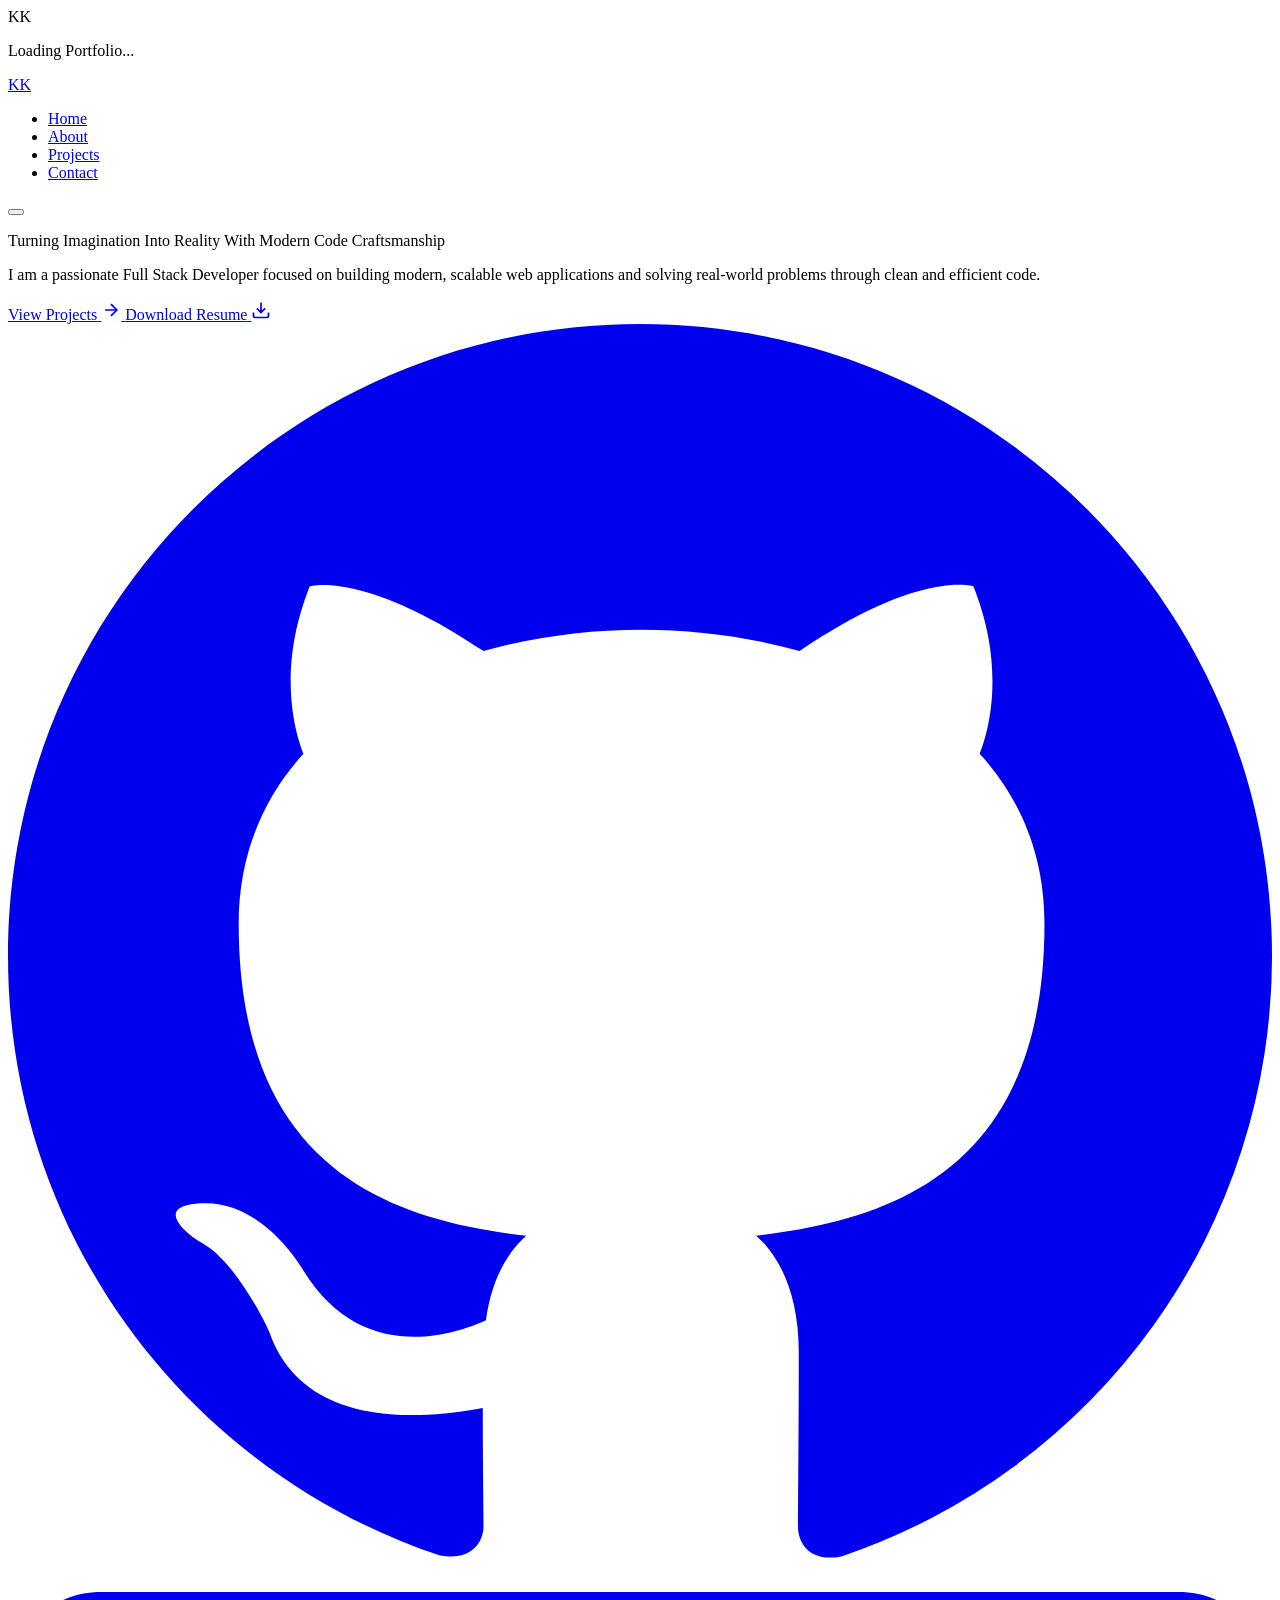
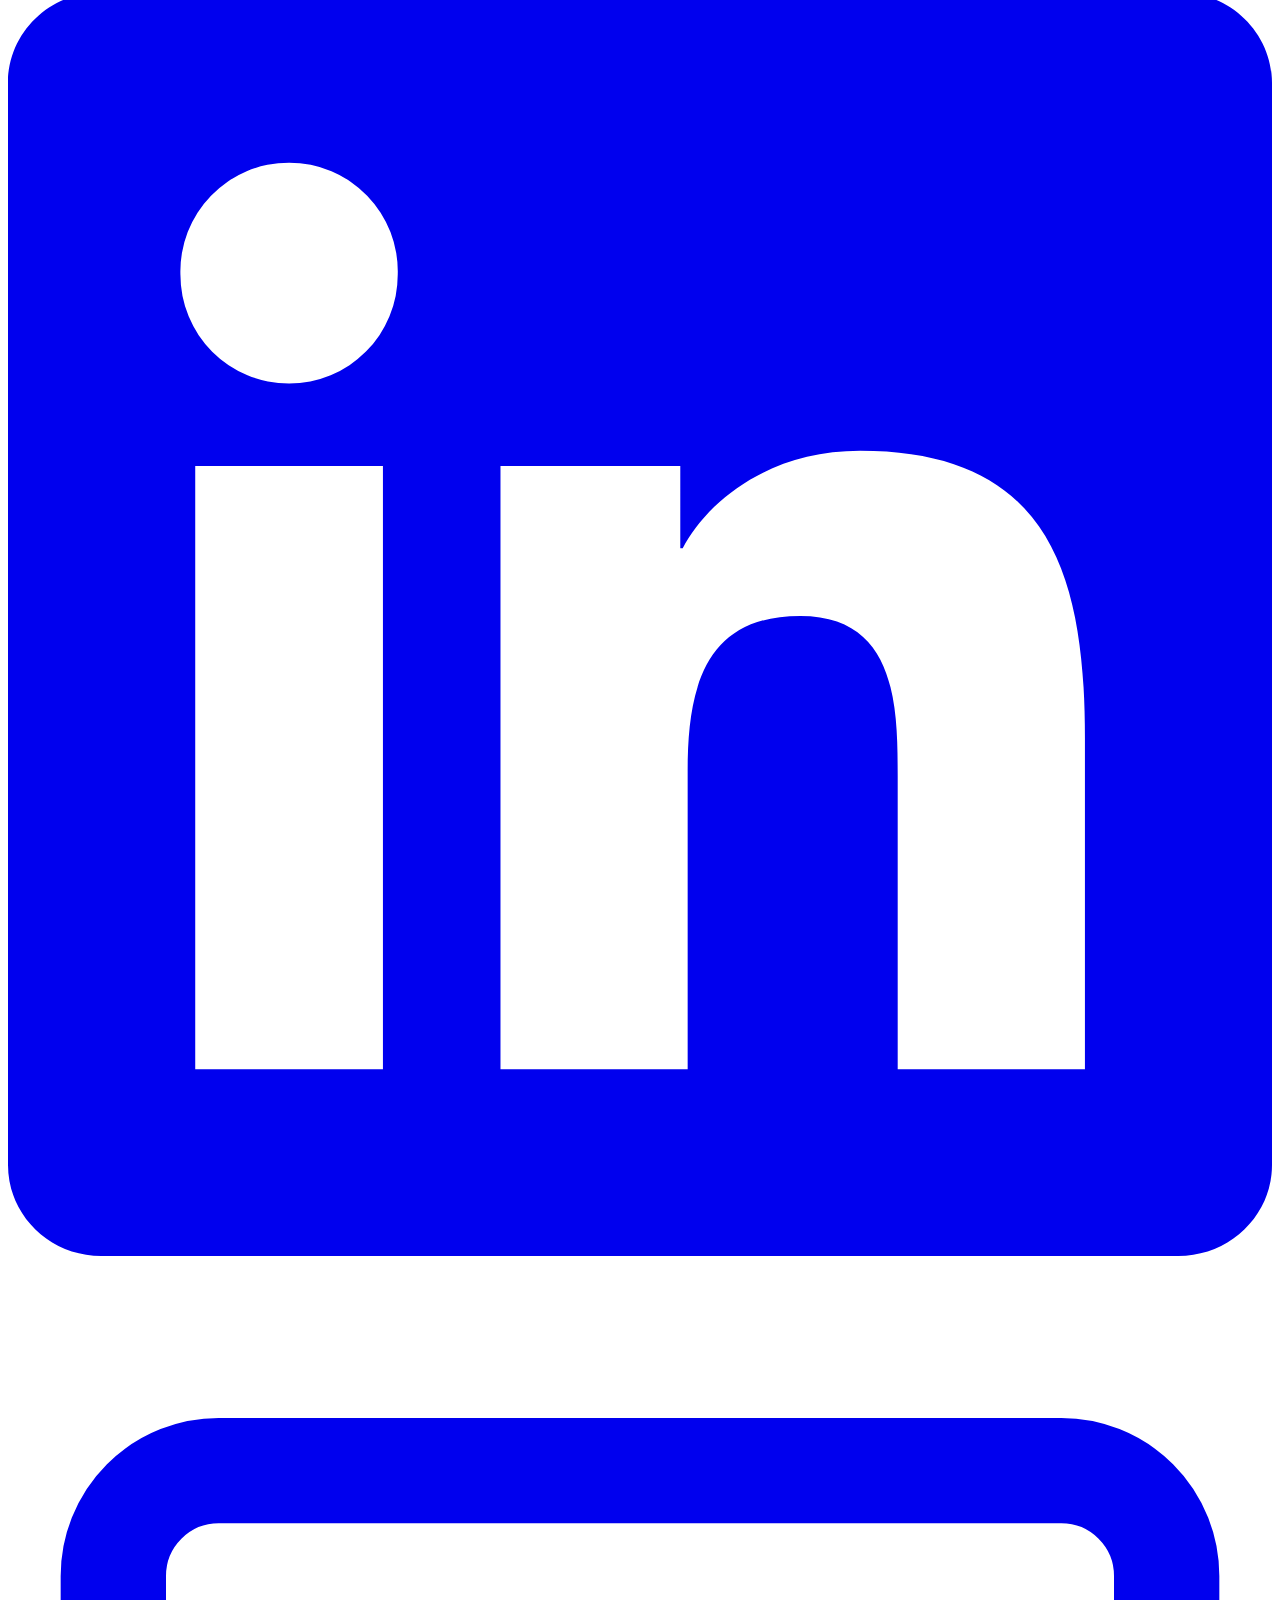
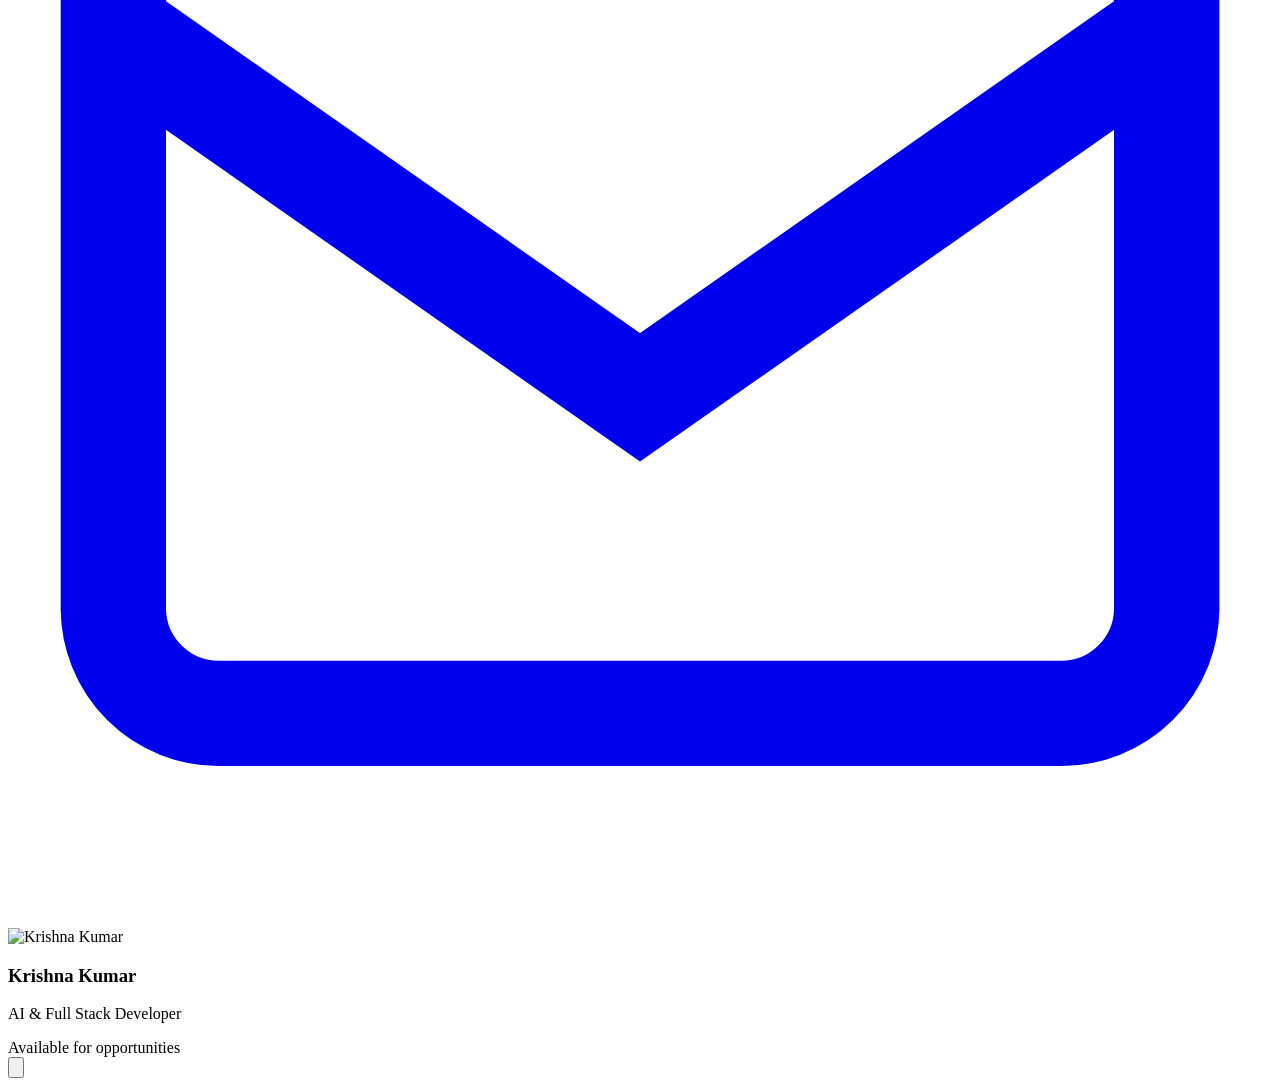
==== index.html @ 3db6a45a "Add files via upload changes" ====
<!DOCTYPE html>
<html lang="en">
<head>
  <meta charset="UTF-8">
  <meta name="viewport" content="width=device-width, initial-scale=1.0">
  <meta name="description" content="Krishna Kumar - AI & Full Stack Developer Portfolio">
  <title>Krishna Kumar | AI & Full Stack Developer</title>
  <link rel="stylesheet" href="style.css">
  <link rel="preconnect" href="https://fonts.googleapis.com">
  <link rel="preconnect" href="https://fonts.gstatic.com" crossorigin>
  <link href="https://fonts.googleapis.com/css2?family=Inter:wght@300;400;500;600;700;800&family=JetBrains+Mono:wght@400;500&display=swap" rel="stylesheet">
</head>
<body>
  <div class="loader" id="loader">
    <div class="loader-content">
      <div class="loader-logo">KK</div>
      <div class="loader-bar">
        <div class="loader-progress"></div>
      </div>
      <p class="loader-text">Loading Portfolio...</p>
    </div>
  </div>

  <nav class="navbar" id="navbar">
    <div class="nav-container">
      <a href="index.html" class="nav-logo">
        <span class="nav-logo-box">KK</span>
      </a>
      <ul class="nav-links" id="navLinks">
        <li><a href="index.html" class="nav-link active">Home</a></li>
        <li><a href="about.html" class="nav-link">About</a></li>
        <li><a href="projects.html" class="nav-link">Projects</a></li>
        <li><a href="contact.html" class="nav-link">Contact</a></li>
      </ul>
      <button class="hamburger" id="hamburger" aria-label="Toggle menu">
        <span></span>
        <span></span>
        <span></span>
      </button>
    </div>
  </nav>

  <section class="hero" id="home">
    <div class="hero-bg">
      <div class="gradient-orb orb-1"></div>
      <div class="gradient-orb orb-2"></div>
      <div class="gradient-orb orb-3"></div>
      <div class="grid-overlay"></div>
    </div>
    <div class="container hero-container">
      <div class="hero-content reveal">
        <p class="hero-description">
          Turning Imagination Into Reality With Modern Code Craftsmanship
        </p>
        <p class="hero-sub-description">
          I am a passionate Full Stack Developer focused on building modern, scalable web applications and solving real-world problems through clean and efficient code.
        </p>
        <div class="hero-buttons">
          <a href="projects.html" class="btn btn-primary">
            <span>View Projects</span>
            <svg width="20" height="20" viewBox="0 0 24 24" fill="none" stroke="currentColor" stroke-width="2"><path d="M5 12h14M12 5l7 7-7 7"/></svg>
          </a>
          <a href="resume.pdf" class="btn btn-secondary" id="downloadResume">
            <span>Download Resume</span>
            <svg width="20" height="20" viewBox="0 0 24 24" fill="none" stroke="currentColor" stroke-width="2"><path d="M21 15v4a2 2 0 01-2 2H5a2 2 0 01-2-2v-4M7 10l5 5 5-5M12 15V3"/></svg>
          </a>
        </div>
        <div class="hero-social">
          <a href="https://github.com/krishnakumar0301" target="_blank" rel="noopener noreferrer" aria-label="GitHub">
            <svg viewBox="0 0 24 24" fill="currentColor"><path d="M12 0C5.37 0 0 5.37 0 12c0 5.31 3.435 9.795 8.205 11.385.6.105.825-.255.825-.57 0-.285-.015-1.23-.015-2.235-3.015.555-3.795-.735-4.035-1.395-.135-.345-.72-1.395-1.23-1.695-.42-.225-1.02-.78-.015-.795.945-.015 1.62.87 1.845 1.23 1.08 1.815 2.805 1.305 3.495.99.105-.78.42-1.305.765-1.605-2.67-.3-5.46-1.335-5.46-5.925 0-1.305.465-2.385 1.23-3.225-.12-.3-.54-1.53.12-3.18 0 0 1.005-.315 3.3 1.23.96-.27 1.98-.405 3-.405s2.04.135 3 .405c2.295-1.56 3.3-1.23 3.3-1.23.66 1.65.24 2.88.12 3.18.765.84 1.23 1.905 1.23 3.225 0 4.605-2.805 5.625-5.475 5.925.435.375.81 1.095.81 2.22 0 1.605-.015 2.895-.015 3.3 0 .315.225.69.825.57A12.02 12.02 0 0024 12c0-6.63-5.37-12-12-12z"/></svg>
          </a>
          <a href="https://www.linkedin.com/in/krishna-kumar-820266373" target="_blank" rel="noopener noreferrer" aria-label="LinkedIn">
            <svg viewBox="0 0 24 24" fill="currentColor"><path d="M20.447 20.452h-3.554v-5.569c0-1.328-.027-3.037-1.852-3.037-1.853 0-2.136 1.445-2.136 2.939v5.667H9.351V9h3.414v1.561h.046c.477-.9 1.637-1.85 3.37-1.85 3.601 0 4.267 2.37 4.267 5.455v6.286zM5.337 7.433a2.062 2.062 0 01-2.063-2.065 2.064 2.064 0 114.126 0 2.063 2.063 0 01-2.063 2.065zm1.782 13.019H3.555V9h3.564v11.452zM22.225 0H1.771C.792 0 0 .774 0 1.729v20.542C0 23.227.792 24 1.771 24h20.451C23.2 24 24 23.227 24 22.271V1.729C24 .774 23.2 0 22.222 0h.003z"/></svg>
          </a>
          <a href="mailto:akumarkrishna2004@gmail.com" aria-label="Email">
            <svg viewBox="0 0 24 24" fill="none" stroke="currentColor" stroke-width="2"><rect x="2" y="4" width="20" height="16" rx="2"/><path d="M22 7l-10 7L2 7"/></svg>
          </a>
        </div>
      </div>
      <div class="hero-image reveal">
        <div class="profile-card">
          <div class="profile-shapes">
            <div class="shape shape-1"></div>
            <div class="shape shape-2"></div>
            <div class="shape shape-3"></div>
          </div>
          <div class="profile-glow"></div>
          <div class="profile-image">
            <div class="profile-avatar">
              <div class="profile-glow-ring"></div>
              <img src="images/profile.png" alt="Krishna Kumar" class="profile-img">
            </div>
          </div>
          <div class="profile-info">
            <h3 class="profile-name">Krishna Kumar</h3>
            <p class="profile-role">AI & Full Stack Developer</p>
            <div class="profile-badge">
              <span class="profile-badge-dot"></span>
              <span class="profile-badge-text">Available for opportunities</span>
            </div>
          </div>
        </div>
      </div>
    </div>
  </section>

  <button class="scroll-top" id="scrollTop" aria-label="Scroll to top">
    <svg viewBox="0 0 24 24" fill="none" stroke="currentColor" stroke-width="2"><polyline points="18 15 12 9 6 15"/></svg>
  </button>

  <script src="script.js"></script>
</body>
</html>
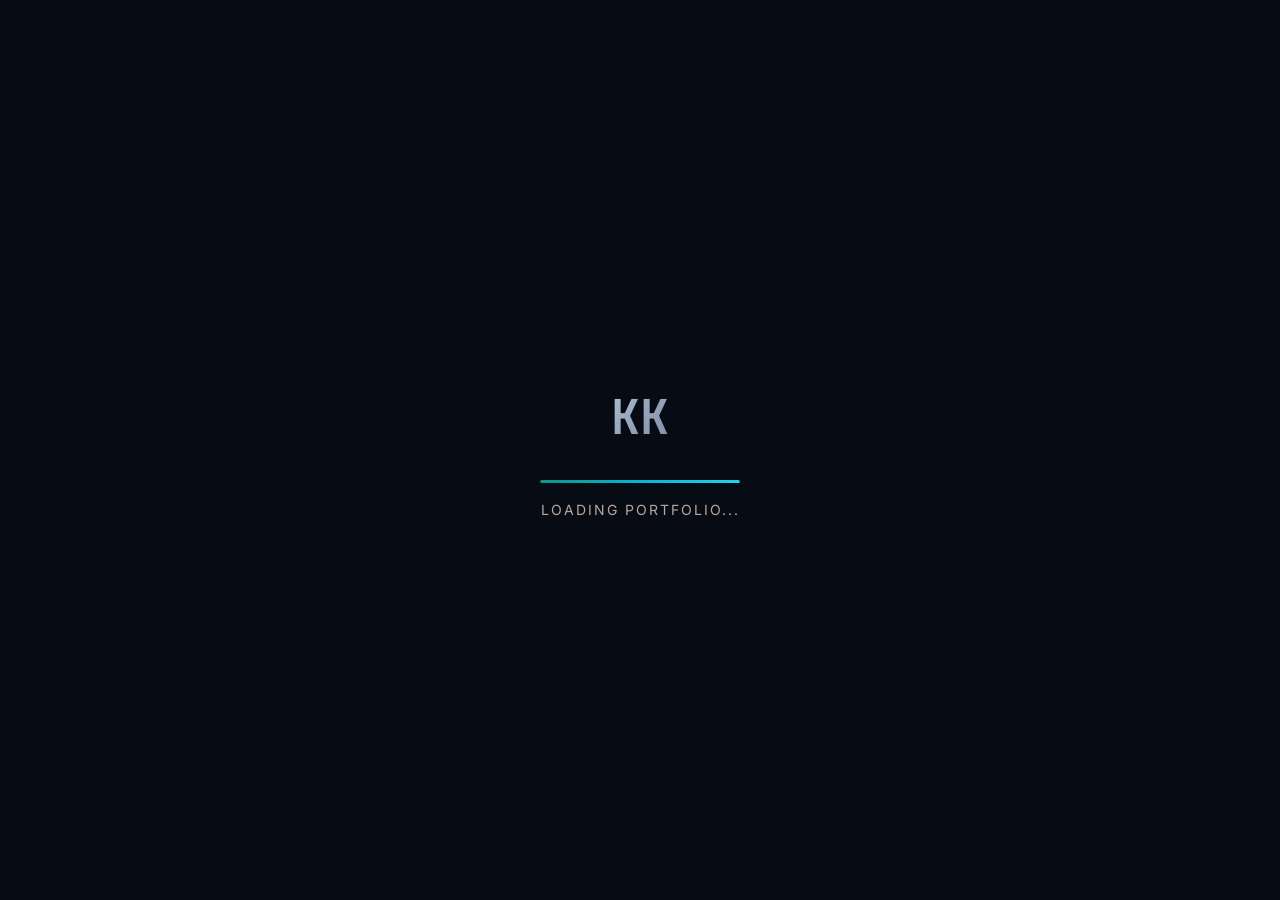
==== commit e444b058: "Update index.html latest changes" ====
--- a/index.html
+++ b/index.html
@@ -88,7 +88,7 @@
           <div class="profile-image">
             <div class="profile-avatar">
               <div class="profile-glow-ring"></div>
-              <img src="images/profile.png" alt="Krishna Kumar" class="profile-img">
+              <img src="profile.png" alt="Krishna Kumar" class="profile-img">
             </div>
           </div>
           <div class="profile-info">
--- a/style.css
+++ b/style.css
@@ -0,0 +1,1836 @@
+/* ============================================
+   CSS Variables & Reset
+   ============================================ */
+:root {
+  --bg-primary: #070b14;
+  --bg-secondary: #0e1525;
+  --bg-card: rgba(14, 21, 37, 0.6);
+  --glass-border: rgba(255, 255, 255, 0.08);
+  --glass-highlight: rgba(255, 255, 255, 0.05);
+
+  --gradient-crimson: linear-gradient(135deg, #0d9488, #06b6d4);
+  --gradient-amber: linear-gradient(135deg, #06b6d4, #22d3ee);
+  --gradient-primary: linear-gradient(135deg, #0d9488, #06b6d4, #22d3ee);
+  --gradient-text: linear-gradient(135deg, #e2e8f0, #94a3b8, #64748b);
+
+  --color-crimson: #94a3b8;
+  --color-terracotta: #cbd5e1;
+  --color-amber: #e2e8f0;
+  --color-text: #ece0d9;
+  --color-text-muted: #b8a79e;
+  --color-text-dim: #7d6b62;
+
+  --font-primary: 'Inter', -apple-system, BlinkMacSystemFont, sans-serif;
+  --font-mono: 'JetBrains Mono', monospace;
+
+  --nav-height: 72px;
+  --container-max: 1200px;
+  --section-padding: 60px;
+  --border-radius: 16px;
+  --transition: 0.3s cubic-bezier(0.4, 0, 0.2, 1);
+  --shadow-glow: 0 0 40px rgba(13, 148, 136, 0.15);
+}
+
+*,
+*::before,
+*::after {
+  margin: 0;
+  padding: 0;
+  box-sizing: border-box;
+}
+
+html {
+  scroll-behavior: smooth;
+}
+
+body {
+  font-family: var(--font-primary);
+  background-color: var(--bg-primary);
+  color: var(--color-text);
+  line-height: 1.6;
+  overflow-x: hidden;
+}
+
+body.loading {
+  overflow: hidden;
+}
+
+a {
+  text-decoration: none;
+  color: inherit;
+  transition: color var(--transition);
+}
+
+ul {
+  list-style: none;
+}
+
+img {
+  max-width: 100%;
+  display: block;
+}
+
+button {
+  border: none;
+  background: none;
+  cursor: pointer;
+  font-family: inherit;
+}
+
+.container {
+  width: 100%;
+  max-width: var(--container-max);
+  margin: 0 auto;
+  padding: 0 24px;
+}
+
+.section {
+  padding: var(--section-padding) 0;
+  position: relative;
+}
+
+/* ============================================
+   Loading Screen
+   ============================================ */
+.loader {
+  position: fixed;
+  inset: 0;
+  z-index: 10000;
+  background: var(--bg-primary);
+  display: flex;
+  align-items: center;
+  justify-content: center;
+  transition: opacity 0.6s ease, visibility 0.6s ease;
+}
+
+.loader.hidden {
+  opacity: 0;
+  visibility: hidden;
+  pointer-events: none;
+}
+
+.loader-content {
+  text-align: center;
+}
+
+.loader-logo {
+  font-family: var(--font-mono);
+  font-size: 3rem;
+  font-weight: 700;
+  background: var(--gradient-text);
+  -webkit-background-clip: text;
+  -webkit-text-fill-color: transparent;
+  background-clip: text;
+  margin-bottom: 24px;
+  animation: pulse 1.5s ease-in-out infinite;
+}
+
+.loader-bar {
+  width: 200px;
+  height: 3px;
+  background: rgba(255, 255, 255, 0.1);
+  border-radius: 3px;
+  overflow: hidden;
+  margin: 0 auto 16px;
+}
+
+.loader-progress {
+  height: 100%;
+  width: 0%;
+  background: var(--gradient-primary);
+  border-radius: 3px;
+  animation: loadProgress 1.8s ease-in-out forwards;
+}
+
+.loader-text {
+  font-size: 0.875rem;
+  color: var(--color-text-muted);
+  letter-spacing: 2px;
+  text-transform: uppercase;
+}
+
+@keyframes loadProgress {
+  0% { width: 0%; }
+  50% { width: 70%; }
+  100% { width: 100%; }
+}
+
+@keyframes pulse {
+  0%, 100% { opacity: 1; transform: scale(1); }
+  50% { opacity: 0.7; transform: scale(0.95); }
+}
+
+/* ============================================
+   Glass Card Utility
+   ============================================ */
+.glass-card {
+  background: var(--bg-card);
+  backdrop-filter: blur(20px);
+  -webkit-backdrop-filter: blur(20px);
+  border: 1px solid var(--glass-border);
+  border-radius: var(--border-radius);
+  transition: transform var(--transition), box-shadow var(--transition), border-color var(--transition);
+}
+
+.glass-card:hover {
+  border-color: rgba(148, 163, 184, 0.25);
+  box-shadow: var(--shadow-glow);
+}
+
+/* ============================================
+   Navigation
+   ============================================ */
+.navbar {
+  position: fixed;
+  top: 0;
+  left: 0;
+  right: 0;
+  height: var(--nav-height);
+  z-index: 1000;
+  transition: background var(--transition), box-shadow var(--transition), backdrop-filter var(--transition);
+}
+
+.navbar.scrolled {
+  background: rgba(7, 11, 20, 0.85);
+  backdrop-filter: blur(20px);
+  -webkit-backdrop-filter: blur(20px);
+  box-shadow: 0 4px 30px rgba(0, 0, 0, 0.3);
+  border-bottom: 1px solid var(--glass-border);
+}
+
+.nav-container {
+  max-width: var(--container-max);
+  margin: 0 auto;
+  padding: 0 24px;
+  height: 100%;
+  display: flex;
+  align-items: center;
+  justify-content: space-between;
+}
+
+.nav-logo {
+  display: flex;
+  align-items: center;
+  gap: 12px;
+  text-decoration: none;
+}
+
+.nav-logo-box {
+  width: 40px;
+  height: 40px;
+  border-radius: 10px;
+  background: var(--gradient-primary);
+  display: flex;
+  align-items: center;
+  justify-content: center;
+  font-size: 0.95rem;
+  font-weight: 800;
+  color: #fff;
+  letter-spacing: 0.5px;
+  position: relative;
+  flex-shrink: 0;
+  box-shadow: 0 0 20px rgba(148, 163, 184, 0.2);
+  transition: transform var(--transition), box-shadow var(--transition);
+}
+
+.nav-logo-box::before {
+  content: '';
+  position: absolute;
+  inset: 0;
+  border-radius: 10px;
+  background: var(--gradient-crimson);
+  z-index: -1;
+  filter: blur(10px);
+  opacity: 0.4;
+  transition: opacity var(--transition);
+}
+
+.nav-logo:hover .nav-logo-box {
+  transform: translateY(-2px);
+  box-shadow: 0 0 30px rgba(148, 163, 184, 0.35);
+}
+
+.nav-logo:hover .nav-logo-box::before {
+  opacity: 0.7;
+}
+
+.nav-logo-text {
+  display: flex;
+  flex-direction: column;
+  line-height: 1.2;
+}
+
+.nav-logo-name {
+  font-size: 1.05rem;
+  font-weight: 700;
+  color: var(--color-text);
+  letter-spacing: -0.3px;
+}
+
+.nav-logo-title {
+  font-size: 0.7rem;
+  font-weight: 400;
+  color: var(--color-amber);
+  letter-spacing: 0.3px;
+  opacity: 0.85;
+}
+
+.nav-links {
+  display: flex;
+  align-items: center;
+  gap: 8px;
+}
+
+.nav-link {
+  padding: 8px 18px;
+  font-size: 0.9rem;
+  font-weight: 500;
+  color: var(--color-text-muted);
+  border-radius: 8px;
+  position: relative;
+  transition: color var(--transition), background var(--transition);
+}
+
+.nav-link::after {
+  content: '';
+  position: absolute;
+  bottom: 2px;
+  left: 50%;
+  transform: translateX(-50%) scaleX(0);
+  width: 20px;
+  height: 2px;
+  background: var(--gradient-primary);
+  border-radius: 2px;
+  transition: transform var(--transition);
+}
+
+.nav-link:hover,
+.nav-link.active {
+  color: var(--color-text);
+}
+
+.nav-link.active::after,
+.nav-link:hover::after {
+  transform: translateX(-50%) scaleX(1);
+}
+
+.hamburger {
+  display: none;
+  flex-direction: column;
+  gap: 5px;
+  padding: 4px;
+  z-index: 1001;
+}
+
+.hamburger span {
+  display: block;
+  width: 24px;
+  height: 2px;
+  background: var(--color-text);
+  border-radius: 2px;
+  transition: transform var(--transition), opacity var(--transition);
+}
+
+.hamburger.active span:nth-child(1) {
+  transform: translateY(7px) rotate(45deg);
+}
+
+.hamburger.active span:nth-child(2) {
+  opacity: 0;
+}
+
+.hamburger.active span:nth-child(3) {
+  transform: translateY(-7px) rotate(-45deg);
+}
+
+/* ============================================
+   Hero Section
+   ============================================ */
+.hero {
+  display: flex;
+  align-items: center;
+  position: relative;
+  padding-top: var(--nav-height);
+  overflow: hidden;
+  min-height: 100vh;
+}
+
+.hero-bg {
+  position: absolute;
+  inset: 0;
+  z-index: 0;
+}
+
+.gradient-orb {
+  position: absolute;
+  border-radius: 50%;
+  filter: blur(80px);
+  opacity: 0.4;
+  animation: float 8s ease-in-out infinite;
+}
+
+.orb-1 {
+  width: 500px;
+  height: 500px;
+  background: radial-gradient(circle, #0d9488, transparent 70%);
+  top: -10%;
+  right: -5%;
+}
+
+.orb-2 {
+  width: 400px;
+  height: 400px;
+  background: radial-gradient(circle, #06b6d4, transparent 70%);
+  bottom: 10%;
+  left: -10%;
+  animation-delay: -3s;
+}
+
+.orb-3 {
+  width: 300px;
+  height: 300px;
+  background: radial-gradient(circle, #22d3ee, transparent 70%);
+  top: 40%;
+  left: 40%;
+  animation-delay: -5s;
+}
+
+.grid-overlay {
+  position: absolute;
+  inset: 0;
+  background-image:
+    linear-gradient(rgba(255, 255, 255, 0.03) 1px, transparent 1px),
+    linear-gradient(90deg, rgba(255, 255, 255, 0.03) 1px, transparent 1px);
+  background-size: 60px 60px;
+  mask-image: radial-gradient(ellipse at center, black 20%, transparent 70%);
+}
+
+@keyframes float {
+  0%, 100% { transform: translate(0, 0) scale(1); }
+  33% { transform: translate(30px, -30px) scale(1.05); }
+  66% { transform: translate(-20px, 20px) scale(0.95); }
+}
+
+.hero-container {
+  display: grid;
+  grid-template-columns: 1fr 1fr;
+  gap: 48px;
+  align-items: center;
+  position: relative;
+  z-index: 1;
+  padding-top: 24px;
+  padding-bottom: 40px;
+}
+
+.hero-content {
+  display: flex;
+  flex-direction: column;
+  gap: 4px;
+}
+
+.hero-greeting {
+  font-size: 1.1rem;
+  color: var(--color-amber);
+  font-weight: 500;
+  margin-bottom: 8px;
+  letter-spacing: 1.5px;
+  text-transform: uppercase;
+}
+
+.hero-description {
+  font-size: clamp(1.4rem, 2.5vw, 1.8rem);
+  color: var(--color-text);
+  font-weight: 600;
+  max-width: 560px;
+  margin-bottom: 12px;
+  line-height: 1.4;
+  letter-spacing: -0.01em;
+}
+
+.hero-sub-description {
+  font-size: 1rem;
+  color: var(--color-text-muted);
+  max-width: 520px;
+  margin-bottom: 28px;
+  line-height: 1.7;
+}
+
+.hero-buttons {
+  display: flex;
+  flex-wrap: wrap;
+  gap: 14px;
+  margin-bottom: 28px;
+}
+
+.btn {
+  display: inline-flex;
+  align-items: center;
+  gap: 10px;
+  padding: 14px 28px;
+  font-size: 0.95rem;
+  font-weight: 600;
+  border-radius: 12px;
+  transition: transform var(--transition), box-shadow var(--transition), background var(--transition);
+  position: relative;
+  overflow: hidden;
+}
+
+.btn::before {
+  content: '';
+  position: absolute;
+  top: 0;
+  left: -100%;
+  width: 100%;
+  height: 100%;
+  background: linear-gradient(90deg, transparent, rgba(255,255,255,0.1), transparent);
+  transition: left 0.6s ease;
+}
+
+.btn:hover::before {
+  left: 100%;
+}
+
+.btn-primary {
+  background: var(--gradient-crimson);
+  color: white;
+  box-shadow: 0 4px 20px rgba(13, 148, 136, 0.4);
+}
+
+.btn-primary:hover {
+  transform: translateY(-3px);
+  box-shadow: 0 8px 32px rgba(13, 148, 136, 0.55);
+}
+
+.btn-secondary {
+  background: transparent;
+  color: var(--color-text);
+  border: 1px solid var(--glass-border);
+  backdrop-filter: blur(10px);
+}
+
+.btn-secondary:hover {
+  border-color: var(--color-crimson);
+  background: rgba(148, 163, 184, 0.1);
+  transform: translateY(-3px);
+  box-shadow: 0 8px 24px rgba(148, 163, 184, 0.15);
+}
+
+.btn-full {
+  width: 100%;
+  justify-content: center;
+}
+
+.hero-social {
+  display: flex;
+  gap: 12px;
+}
+
+.hero-social a {
+  width: 48px;
+  height: 48px;
+  display: flex;
+  align-items: center;
+  justify-content: center;
+  border-radius: 14px;
+  background: rgba(255, 255, 255, 0.04);
+  border: 1px solid var(--glass-border);
+  color: var(--color-text-muted);
+  transition: all var(--transition);
+  position: relative;
+}
+
+.hero-social a::before {
+  content: '';
+  position: absolute;
+  inset: -1px;
+  border-radius: 15px;
+  background: linear-gradient(135deg, rgba(226, 232, 240, 0.2), rgba(148, 163, 184, 0.3));
+  opacity: 0;
+  transition: opacity var(--transition);
+  z-index: -1;
+}
+
+.hero-social a svg {
+  width: 20px;
+  height: 20px;
+  transition: transform var(--transition);
+}
+
+.hero-social a:hover {
+  color: var(--color-text);
+  border-color: transparent;
+  transform: translateY(-3px);
+}
+
+.hero-social a:hover::before {
+  opacity: 1;
+}
+
+.hero-social a:hover svg {
+  transform: scale(1.15);
+}
+
+/* Profile Card */
+.hero-image {
+  display: flex;
+  justify-content: center;
+  align-items: center;
+}
+
+/* ---- Premium Profile Card (Home Hero) ---- */
+
+.profile-card {
+  position: relative;
+  width: 320px;
+  padding: 36px;
+  background: linear-gradient(135deg, rgba(15, 20, 35, 0.85), rgba(14, 21, 37, 0.92));
+  backdrop-filter: blur(24px);
+  border-radius: 28px;
+  animation: heroFloat 6s ease-in-out infinite;
+}
+
+/* Gradient border via pseudo-element mask */
+.profile-card::before {
+  content: '';
+  position: absolute;
+  inset: 0;
+  border-radius: 28px;
+  padding: 1px;
+  background: linear-gradient(135deg, rgba(226, 232, 240, 0.3), rgba(148, 163, 184, 0.5) 30%, rgba(226, 232, 240, 0.1) 60%, rgba(203, 213, 225, 0.4));
+  -webkit-mask: linear-gradient(#fff 0 0) content-box, linear-gradient(#fff 0 0);
+  -webkit-mask-composite: xor;
+  mask-composite: exclude;
+  pointer-events: none;
+  z-index: 3;
+}
+
+/* Outer glow behind card */
+.profile-card::after {
+  content: '';
+  position: absolute;
+  inset: -20px;
+  border-radius: 40px;
+  background: radial-gradient(ellipse at 50% 30%, rgba(226, 232, 240, 0.12), rgba(148, 163, 184, 0.06) 40%, transparent 70%);
+  z-index: -2;
+  animation: glowPulse 4s ease-in-out infinite alternate;
+}
+
+/* Floating decorative shapes container */
+.profile-shapes {
+  position: absolute;
+  inset: 0;
+  z-index: 0;
+  pointer-events: none;
+  overflow: hidden;
+  border-radius: 28px;
+}
+
+.shape {
+  position: absolute;
+  border-radius: 50%;
+  opacity: 0.15;
+  filter: blur(8px);
+}
+
+.shape-1 {
+  width: 80px;
+  height: 80px;
+  top: -12px;
+  right: -8px;
+  background: radial-gradient(circle, rgba(226, 232, 240, 0.5), transparent);
+  animation: shapeFloat1 8s ease-in-out infinite;
+}
+
+.shape-2 {
+  width: 50px;
+  height: 50px;
+  bottom: 60px;
+  left: -10px;
+  background: radial-gradient(circle, rgba(203, 213, 225, 0.5), transparent);
+  border-radius: 8px;
+  transform: rotate(45deg);
+  animation: shapeFloat2 10s ease-in-out infinite;
+}
+
+.shape-3 {
+  width: 40px;
+  height: 40px;
+  bottom: -6px;
+  right: 40px;
+  background: radial-gradient(circle, rgba(148, 163, 184, 0.4), transparent);
+  animation: shapeFloat3 7s ease-in-out infinite;
+}
+
+.profile-glow {
+  position: absolute;
+  inset: -2px;
+  border-radius: 30px;
+  background: linear-gradient(135deg, rgba(226, 232, 240, 0.15), rgba(148, 163, 184, 0.25) 50%, rgba(226, 232, 240, 0.1));
+  z-index: -1;
+  opacity: 0.4;
+  filter: blur(28px);
+  animation: glowIntensity 5s ease-in-out infinite alternate;
+}
+
+.profile-image {
+  position: relative;
+  z-index: 1;
+}
+
+.profile-avatar {
+  width: 248px;
+  height: 248px;
+  border-radius: 22px;
+  background: rgba(16, 12, 10, 0.7);
+  display: flex;
+  align-items: center;
+  justify-content: center;
+  position: relative;
+  overflow: hidden;
+  border: 1px solid rgba(226, 232, 240, 0.12);
+  box-shadow:
+    inset 0 0 80px rgba(226, 232, 240, 0.06),
+    inset 0 0 20px rgba(148, 163, 184, 0.04),
+    0 0 0 1px rgba(226, 232, 240, 0.04);
+}
+
+.profile-glow-ring {
+  position: absolute;
+  inset: -60px;
+  background:
+    radial-gradient(ellipse at 50% 30%, rgba(226, 232, 240, 0.35), transparent 55%),
+    radial-gradient(ellipse at 50% 80%, rgba(148, 163, 184, 0.15), transparent 45%);
+  z-index: 0;
+  pointer-events: none;
+  animation: ringPulse 4s ease-in-out infinite alternate;
+}
+
+.profile-img {
+  width: 100%;
+  height: 100%;
+  object-fit: cover;
+  position: relative;
+  z-index: 1;
+  filter: drop-shadow(0 8px 40px rgba(226, 232, 240, 0.18));
+}
+
+.profile-avatar::after {
+  content: '';
+  position: absolute;
+  inset: 0;
+  background: linear-gradient(135deg, transparent 35%, rgba(255, 255, 255, 0.05) 45%, rgba(226, 232, 240, 0.03) 50%, transparent 60%);
+  animation: shimmer 4s infinite;
+  z-index: 2;
+  pointer-events: none;
+}
+
+.profile-info {
+  text-align: center;
+  position: relative;
+  z-index: 1;
+  margin-top: 20px;
+}
+
+.profile-badge {
+  display: inline-flex;
+  align-items: center;
+  gap: 6px;
+  margin-bottom: 10px;
+  padding: 4px 12px;
+  background: rgba(74, 222, 128, 0.08);
+  border: 1px solid rgba(74, 222, 128, 0.15);
+  border-radius: 14px;
+}
+
+.profile-badge-dot {
+  width: 6px;
+  height: 6px;
+  border-radius: 50%;
+  background: #4ade80;
+  animation: badgePulse 2s ease-in-out infinite;
+}
+
+.profile-badge-text {
+  font-size: 0.7rem;
+  color: #4ade80;
+  font-weight: 500;
+  letter-spacing: 0.3px;
+}
+
+.profile-name {
+  font-size: 1.15rem;
+  font-weight: 700;
+  color: var(--color-text);
+  margin-bottom: 4px;
+  letter-spacing: -0.01em;
+}
+
+.profile-role {
+  font-size: 0.8rem;
+  color: var(--color-text-muted);
+  font-weight: 400;
+}
+
+@keyframes badgePulse {
+  0%, 100% { opacity: 1; box-shadow: 0 0 0 0 rgba(74, 222, 128, 0.4); }
+  50% { opacity: 0.8; box-shadow: 0 0 0 6px rgba(74, 222, 128, 0); }
+}
+
+/* ---- Animations ---- */
+
+@keyframes shimmer {
+  0% { transform: translateX(-150%) rotate(15deg); }
+  100% { transform: translateX(150%) rotate(15deg); }
+}
+
+@keyframes heroFloat {
+  0%, 100% { transform: translateY(0); }
+  50% { transform: translateY(-8px); }
+}
+
+@keyframes glowPulse {
+  0% { opacity: 0.6; transform: scale(1); }
+  100% { opacity: 1; transform: scale(1.05); }
+}
+
+@keyframes glowIntensity {
+  0% { opacity: 0.3; filter: blur(28px); }
+  100% { opacity: 0.5; filter: blur(32px); }
+}
+
+@keyframes ringPulse {
+  0% { opacity: 0.8; transform: scale(1); }
+  100% { opacity: 1.2; transform: scale(1.08); }
+}
+
+@keyframes shapeFloat1 {
+  0%, 100% { transform: translate(0, 0) scale(1); }
+  33% { transform: translate(-10px, 12px) scale(1.1); }
+  66% { transform: translate(6px, 4px) scale(0.95); }
+}
+
+@keyframes shapeFloat2 {
+  0%, 100% { transform: rotate(45deg) translate(0, 0); }
+  50% { transform: rotate(45deg) translate(8px, -10px); }
+}
+
+@keyframes shapeFloat3 {
+  0%, 100% { transform: translate(0, 0) scale(1); }
+  50% { transform: translate(-6px, -8px) scale(1.15); }
+}
+
+/* ============================================
+   Section Headers
+   ============================================ */
+.section-header {
+  text-align: center;
+  margin-bottom: 28px;
+}
+
+.section-tag {
+  display: inline-block;
+  font-family: var(--font-mono);
+  font-size: 0.85rem;
+  color: var(--color-amber);
+  background: rgba(34, 211, 238, 0.1);
+  border: 1px solid rgba(34, 211, 238, 0.2);
+  padding: 6px 16px;
+  border-radius: 20px;
+  margin-bottom: 16px;
+  letter-spacing: 1px;
+}
+
+.section-title {
+  font-size: clamp(2rem, 4vw, 2.75rem);
+  font-weight: 800;
+  margin-bottom: 16px;
+}
+
+.section-line {
+  width: 60px;
+  height: 4px;
+  background: var(--gradient-primary);
+  border-radius: 2px;
+  margin: 0 auto 16px;
+}
+
+.section-subtitle {
+  color: var(--color-text-muted);
+  max-width: 560px;
+  margin: 0 auto;
+  font-size: 1.05rem;
+}
+
+/* ============================================
+   About Section
+   ============================================ */
+.about {
+  background: var(--bg-secondary);
+}
+
+/* ---- About Hero ---- */
+
+.about-hero {
+  display: grid;
+  grid-template-columns: 1fr 1.5fr;
+  gap: 48px;
+  align-items: center;
+  margin-bottom: 32px;
+}
+
+.about-profile {
+  position: relative;
+  display: flex;
+  justify-content: center;
+}
+
+.about-profile-glow {
+  position: absolute;
+  width: 320px;
+  height: 320px;
+  background: radial-gradient(circle, rgba(226, 232, 240, 0.15), transparent 70%);
+  border-radius: 50%;
+  top: 50%;
+  left: 50%;
+  transform: translate(-50%, -50%);
+  pointer-events: none;
+}
+
+.about-profile-card {
+  position: relative;
+  width: 260px;
+  height: 260px;
+  border-radius: 50%;
+  background: var(--bg-card);
+  backdrop-filter: blur(20px);
+  border: 2px solid var(--glass-border);
+  display: flex;
+  align-items: center;
+  justify-content: center;
+  overflow: hidden;
+  transition: transform var(--transition), box-shadow var(--transition);
+}
+
+.about-profile-card:hover {
+  transform: scale(1.03);
+  box-shadow: 0 0 50px rgba(148, 163, 184, 0.3), 0 0 100px rgba(226, 232, 240, 0.1);
+}
+
+.about-profile-ring {
+  position: absolute;
+  inset: -4px;
+  border-radius: 50%;
+  background: linear-gradient(135deg, var(--color-crimson), var(--color-amber), var(--color-crimson));
+  opacity: 0.4;
+  z-index: 0;
+  animation: aboutRingRotate 6s linear infinite;
+}
+
+@keyframes aboutRingRotate {
+  0% { transform: rotate(0deg); }
+  100% { transform: rotate(360deg); }
+}
+
+.about-profile-img {
+  position: relative;
+  width: 92%;
+  height: 92%;
+  object-fit: cover;
+  border-radius: 50%;
+  z-index: 1;
+}
+
+.about-content {
+  display: flex;
+  flex-direction: column;
+  gap: 24px;
+}
+
+.about-info-grid {
+  display: grid;
+  grid-template-columns: 1fr 1fr;
+  gap: 16px;
+}
+
+.about-info-item {
+  display: flex;
+  flex-direction: column;
+  gap: 4px;
+  padding: 16px 20px;
+  background: rgba(255, 255, 255, 0.03);
+  border: 1px solid var(--glass-border);
+  border-radius: 12px;
+  transition: background var(--transition);
+}
+
+.about-info-item:hover {
+  background: rgba(148, 163, 184, 0.08);
+}
+
+.about-info-label {
+  font-size: 0.75rem;
+  color: var(--color-text-dim);
+  text-transform: uppercase;
+  letter-spacing: 0.5px;
+  font-weight: 500;
+}
+
+.about-info-value {
+  font-size: 0.95rem;
+  color: var(--color-text);
+  font-weight: 600;
+}
+
+.about-status {
+  color: #4ade80;
+}
+
+.about-intro {
+  padding: 20px 24px;
+  background: rgba(255, 255, 255, 0.03);
+  border: 1px solid var(--glass-border);
+  border-radius: 12px;
+  line-height: 1.8;
+  color: var(--color-text-muted);
+  font-size: 0.95rem;
+  border-left: 3px solid var(--color-crimson);
+}
+
+/* ---- Education ---- */
+
+.education-grid {
+  display: grid;
+  grid-template-columns: repeat(2, 1fr);
+  gap: 24px;
+  margin-bottom: 32px;
+}
+
+.education-card {
+  display: flex;
+  align-items: flex-start;
+  gap: 20px;
+  padding: 28px 24px;
+  transition: transform var(--transition), box-shadow var(--transition), border-color var(--transition);
+}
+
+.education-card:hover {
+  transform: translateY(-4px);
+  box-shadow: 0 12px 40px rgba(148, 163, 184, 0.15);
+  border-color: rgba(226, 232, 240, 0.2);
+}
+
+.education-card-icon {
+  width: 52px;
+  height: 52px;
+  flex-shrink: 0;
+  display: flex;
+  align-items: center;
+  justify-content: center;
+  background: rgba(148, 163, 184, 0.12);
+  border-radius: 14px;
+}
+
+.education-card-icon svg {
+  width: 24px;
+  height: 24px;
+  color: var(--color-amber);
+}
+
+.education-card-content {
+  display: flex;
+  flex-direction: column;
+  gap: 6px;
+}
+
+.education-degree {
+  font-size: 1.2rem;
+  font-weight: 700;
+  color: var(--color-text);
+}
+
+.education-field {
+  font-size: 0.9rem;
+  color: var(--color-text-muted);
+  line-height: 1.5;
+}
+
+.education-year {
+  display: flex;
+  align-items: center;
+  gap: 6px;
+  margin-top: 4px;
+}
+
+.education-year svg {
+  width: 14px;
+  height: 14px;
+  color: var(--color-amber);
+  flex-shrink: 0;
+}
+
+.education-year span {
+  font-size: 0.85rem;
+  color: var(--color-terracotta);
+  font-weight: 500;
+}
+
+/* ---- Skills ---- */
+
+.skills-grid {
+  display: grid;
+  grid-template-columns: repeat(auto-fit, minmax(260px, 1fr));
+  gap: 20px;
+}
+
+.skill-category {
+  padding: 28px 24px;
+  transition: transform var(--transition), box-shadow var(--transition), border-color var(--transition);
+}
+
+.skill-category:hover {
+  transform: translateY(-4px);
+  box-shadow: 0 12px 40px rgba(148, 163, 184, 0.15);
+  border-color: rgba(226, 232, 240, 0.2);
+}
+
+.skill-category h4 {
+  display: flex;
+  align-items: center;
+  gap: 10px;
+  font-size: 1rem;
+  font-weight: 600;
+  margin-bottom: 20px;
+  color: var(--color-text);
+}
+
+.skill-category h4 svg {
+  width: 22px;
+  height: 22px;
+  color: var(--color-amber);
+}
+
+.skill-tags {
+  display: flex;
+  flex-wrap: wrap;
+  gap: 10px;
+}
+
+.skill-tags span {
+  display: inline-flex;
+  align-items: center;
+  gap: 6px;
+  font-size: 0.85rem;
+  padding: 8px 16px;
+  background: rgba(14, 21, 37, 0.5);
+  border: 1px solid rgba(226, 232, 240, 0.1);
+  border-radius: 8px;
+  color: var(--color-text-muted);
+  font-weight: 500;
+  transition: all var(--transition);
+}
+
+.skill-tags span svg {
+  width: 16px;
+  height: 16px;
+  color: var(--color-terracotta);
+}
+
+.skill-tags span:hover {
+  background: rgba(226, 232, 240, 0.08);
+  border-color: rgba(226, 232, 240, 0.25);
+  color: var(--color-text);
+  transform: translateY(-1px);
+}
+
+/* ============================================
+   Projects Section
+   ============================================ */
+.projects-intro {
+  max-width: 720px;
+  margin: -16px auto 28px;
+  text-align: center;
+  color: var(--color-text-muted);
+  font-size: 1rem;
+  line-height: 1.8;
+  padding: 0 16px;
+}
+
+.projects-grid {
+  display: grid;
+  grid-template-columns: repeat(3, 1fr);
+  gap: 24px;
+}
+
+.project-card {
+  background: var(--bg-card);
+  backdrop-filter: blur(20px);
+  border: 1px solid var(--glass-border);
+  border-radius: var(--border-radius);
+  overflow: hidden;
+  transition: transform var(--transition), box-shadow var(--transition), border-color var(--transition);
+  position: relative;
+}
+
+.project-card::before {
+  content: '';
+  position: absolute;
+  inset: 0;
+  border-radius: var(--border-radius);
+  padding: 1px;
+  background: linear-gradient(135deg, rgba(148, 163, 184, 0), rgba(226, 232, 240, 0.1), rgba(148, 163, 184, 0));
+  -webkit-mask: linear-gradient(#fff 0 0) content-box, linear-gradient(#fff 0 0);
+  -webkit-mask-composite: xor;
+  mask-composite: exclude;
+  pointer-events: none;
+  opacity: 0;
+  transition: opacity var(--transition);
+}
+
+.project-card:hover {
+  transform: translateY(-6px);
+  border-color: rgba(148, 163, 184, 0.2);
+  box-shadow: 0 16px 48px rgba(148, 163, 184, 0.15), 0 0 32px rgba(226, 232, 240, 0.08);
+}
+
+.project-card:hover::before {
+  opacity: 1;
+}
+
+.project-image {
+  position: relative;
+  height: 180px;
+  overflow: hidden;
+}
+
+.project-image-bg {
+  width: 100%;
+  height: 100%;
+  display: flex;
+  align-items: center;
+  justify-content: center;
+  transition: transform var(--transition);
+}
+
+.project-image-bg svg {
+  width: 56px;
+  height: 56px;
+  opacity: 0.5;
+}
+
+.project-card:hover .project-image-bg {
+  transform: scale(1.05);
+}
+
+.project-bg-1 { background: linear-gradient(135deg, #1a1a2e, #16213e); color: #e2a8a0; }
+.project-bg-2 { background: linear-gradient(135deg, #1a2e1a, #162e26); color: #a0e2a8; }
+.project-bg-3 { background: linear-gradient(135deg, #2e1a2e, #2e1626); color: #d4a8e2; }
+
+.project-overlay {
+  position: absolute;
+  inset: 0;
+  background: linear-gradient(to top, var(--bg-card), transparent);
+}
+
+.project-content {
+  padding: 20px;
+}
+
+.project-title {
+  font-size: 1.1rem;
+  font-weight: 700;
+  margin-bottom: 10px;
+  line-height: 1.4;
+}
+
+.project-description {
+  font-size: 0.85rem;
+  color: var(--color-text-muted);
+  line-height: 1.7;
+  margin-bottom: 16px;
+}
+
+.project-tags {
+  display: flex;
+  flex-wrap: wrap;
+  gap: 6px;
+  margin-bottom: 20px;
+}
+
+.project-tags span {
+  font-size: 0.72rem;
+  padding: 4px 10px;
+  background: rgba(148, 163, 184, 0.08);
+  border: 1px solid rgba(148, 163, 184, 0.15);
+  border-radius: 6px;
+  color: var(--color-terracotta);
+  font-weight: 500;
+}
+
+.project-links {
+  display: flex;
+  gap: 10px;
+}
+
+.project-btn {
+  display: inline-flex;
+  align-items: center;
+  gap: 6px;
+  padding: 9px 16px;
+  font-size: 0.82rem;
+  font-weight: 600;
+  border-radius: 10px;
+  background: rgba(255, 255, 255, 0.04);
+  border: 1px solid var(--glass-border);
+  color: var(--color-text-muted);
+  transition: all var(--transition);
+}
+
+.project-btn svg {
+  width: 15px;
+  height: 15px;
+}
+
+.project-btn:hover {
+  background: rgba(148, 163, 184, 0.15);
+  border-color: var(--color-crimson);
+  color: var(--color-text);
+  transform: translateY(-2px);
+}
+
+.project-btn-primary {
+  background: rgba(148, 163, 184, 0.12);
+  border-color: rgba(148, 163, 184, 0.25);
+  color: var(--color-text);
+}
+
+.project-btn-primary:hover {
+  background: var(--color-crimson);
+  border-color: var(--color-crimson);
+  color: #fff;
+  box-shadow: 0 4px 16px rgba(148, 163, 184, 0.3);
+}
+
+/* ============================================
+   Contact Section
+   ============================================ */
+.contact {
+  background: var(--bg-secondary);
+}
+
+.contact .section-subtitle {
+  max-width: 640px;
+}
+
+.contact-grid {
+  display: grid;
+  grid-template-columns: 1fr 1.4fr;
+  gap: 32px;
+  align-items: start;
+}
+
+.contact-info {
+  display: flex;
+  flex-direction: column;
+}
+
+.contact-card {
+  padding: 32px;
+  display: flex;
+  flex-direction: column;
+  gap: 28px;
+}
+
+.contact-card-header {
+  display: flex;
+  align-items: center;
+  gap: 12px;
+  padding-bottom: 20px;
+  border-bottom: 1px solid var(--glass-border);
+}
+
+.contact-card-header svg {
+  width: 24px;
+  height: 24px;
+  color: var(--color-terracotta);
+  flex-shrink: 0;
+}
+
+.contact-card-header h3 {
+  font-size: 1.1rem;
+  font-weight: 700;
+  color: var(--color-text);
+  letter-spacing: -0.01em;
+}
+
+.contact-details {
+  display: flex;
+  flex-direction: column;
+  gap: 20px;
+}
+
+.contact-detail {
+  display: flex;
+  align-items: center;
+  gap: 16px;
+}
+
+.contact-detail-icon {
+  width: 44px;
+  height: 44px;
+  flex-shrink: 0;
+  display: flex;
+  align-items: center;
+  justify-content: center;
+  background: rgba(148, 163, 184, 0.12);
+  border-radius: 12px;
+}
+
+.contact-detail-icon svg {
+  width: 20px;
+  height: 20px;
+  color: var(--color-terracotta);
+}
+
+.contact-detail > div {
+  display: flex;
+  flex-direction: column;
+  gap: 2px;
+}
+
+.contact-detail-label {
+  font-size: 0.8rem;
+  color: var(--color-text-dim);
+  text-transform: uppercase;
+  letter-spacing: 0.5px;
+  font-weight: 500;
+}
+
+.contact-detail-value {
+  font-size: 0.95rem;
+  color: var(--color-text);
+  font-weight: 500;
+}
+
+.contact-profiles {
+  padding-top: 24px;
+  border-top: 1px solid var(--glass-border);
+}
+
+.contact-profiles h4 {
+  font-size: 0.85rem;
+  color: var(--color-text-dim);
+  text-transform: uppercase;
+  letter-spacing: 0.5px;
+  font-weight: 600;
+  margin-bottom: 16px;
+}
+
+.profile-buttons {
+  display: flex;
+  flex-direction: column;
+  gap: 12px;
+}
+
+.profile-btn {
+  display: flex;
+  align-items: center;
+  gap: 12px;
+  padding: 14px 20px;
+  border-radius: 12px;
+  font-size: 0.95rem;
+  font-weight: 600;
+  color: var(--color-text);
+  background: rgba(255, 255, 255, 0.03);
+  border: 1px solid var(--glass-border);
+  transition: all var(--transition);
+  cursor: pointer;
+}
+
+.profile-btn svg:first-child {
+  width: 22px;
+  height: 22px;
+  flex-shrink: 0;
+}
+
+.profile-btn span {
+  flex: 1;
+}
+
+.profile-btn-arrow {
+  width: 16px;
+  height: 16px;
+  opacity: 0;
+  transform: translateX(-8px);
+  transition: all var(--transition);
+}
+
+.profile-btn:hover {
+  border-color: transparent;
+  transform: translateX(4px);
+}
+
+.profile-btn:hover .profile-btn-arrow {
+  opacity: 1;
+  transform: translateX(0);
+}
+
+.profile-btn-github:hover {
+  background: rgba(110, 84, 148, 0.2);
+  box-shadow: 0 4px 20px rgba(110, 84, 148, 0.2);
+  color: #fff;
+}
+
+.profile-btn-linkedin:hover {
+  background: rgba(10, 102, 194, 0.15);
+  box-shadow: 0 4px 20px rgba(10, 102, 194, 0.2);
+  color: #fff;
+}
+
+.contact-form {
+  padding: 32px;
+}
+
+.form-group {
+  margin-bottom: 20px;
+}
+
+.form-group label {
+  display: block;
+  font-size: 0.875rem;
+  font-weight: 600;
+  margin-bottom: 8px;
+  color: var(--color-text-muted);
+}
+
+.form-group input,
+.form-group textarea {
+  width: 100%;
+  padding: 14px 16px;
+  background: rgba(255, 255, 255, 0.04);
+  border: 1px solid var(--glass-border);
+  border-radius: 10px;
+  color: var(--color-text);
+  font-family: inherit;
+  font-size: 0.95rem;
+  transition: border-color var(--transition), box-shadow var(--transition);
+  outline: none;
+  resize: vertical;
+}
+
+.form-group input::placeholder,
+.form-group textarea::placeholder {
+  color: var(--color-text-dim);
+}
+
+.form-group input:focus,
+.form-group textarea:focus {
+  border-color: var(--color-crimson);
+  box-shadow: 0 0 0 3px rgba(148, 163, 184, 0.15);
+}
+
+.form-group input.error,
+.form-group textarea.error {
+  border-color: #ef4444;
+  box-shadow: 0 0 0 3px rgba(239, 68, 68, 0.15);
+}
+
+.error-message {
+  display: block;
+  font-size: 0.8rem;
+  color: #ef4444;
+  margin-top: 6px;
+  min-height: 18px;
+}
+
+.form-success {
+  display: none;
+  align-items: center;
+  gap: 12px;
+  padding: 16px;
+  margin-top: 16px;
+  background: rgba(34, 197, 94, 0.1);
+  border: 1px solid rgba(34, 197, 94, 0.3);
+  border-radius: 10px;
+  color: #4ade80;
+}
+
+.form-success.show {
+  display: flex;
+}
+
+.form-success svg {
+  width: 24px;
+  height: 24px;
+  flex-shrink: 0;
+}
+
+/* ============================================
+   Scroll To Top
+   ============================================ */
+.scroll-top {
+  position: fixed;
+  bottom: 32px;
+  right: 32px;
+  width: 48px;
+  height: 48px;
+  border-radius: 14px;
+  background: var(--gradient-crimson);
+  color: white;
+  display: flex;
+  align-items: center;
+  justify-content: center;
+  z-index: 999;
+  opacity: 0;
+  visibility: hidden;
+  transform: translateY(20px);
+  transition: all var(--transition);
+  box-shadow: 0 4px 20px rgba(148, 163, 184, 0.4);
+}
+
+.scroll-top.visible {
+  opacity: 1;
+  visibility: visible;
+  transform: translateY(0);
+}
+
+.scroll-top:hover {
+  transform: translateY(-4px);
+  box-shadow: 0 8px 30px rgba(148, 163, 184, 0.5);
+}
+
+.scroll-top svg {
+  width: 22px;
+  height: 22px;
+}
+
+/* ============================================
+   Scroll Reveal Animations
+   ============================================ */
+.reveal {
+  opacity: 0;
+  transform: translateY(40px);
+  transition: opacity 0.8s cubic-bezier(0.4, 0, 0.2, 1), transform 0.8s cubic-bezier(0.4, 0, 0.2, 1);
+}
+
+.reveal.visible {
+  opacity: 1;
+  transform: translateY(0);
+}
+
+.reveal:nth-child(2) { transition-delay: 0.1s; }
+.reveal:nth-child(3) { transition-delay: 0.2s; }
+.reveal:nth-child(4) { transition-delay: 0.3s; }
+.reveal:nth-child(5) { transition-delay: 0.4s; }
+.reveal:nth-child(6) { transition-delay: 0.5s; }
+
+/* ============================================
+   Responsive Design
+   ============================================ */
+@media (max-width: 1024px) {
+  .hero {
+    min-height: auto;
+    padding-top: calc(var(--nav-height) + 20px);
+    padding-bottom: 40px;
+  }
+
+  .hero-container {
+    grid-template-columns: 1fr;
+    text-align: center;
+    gap: 40px;
+  }
+
+  .hero-content {
+    align-items: center;
+  }
+
+  .hero-description {
+    margin-left: auto;
+    margin-right: auto;
+  }
+
+  .hero-buttons {
+    justify-content: center;
+  }
+
+  .hero-social {
+    justify-content: center;
+  }
+
+  .projects-grid {
+    grid-template-columns: repeat(2, 1fr);
+  }
+
+  .about-hero {
+    grid-template-columns: 1fr;
+    text-align: center;
+    gap: 32px;
+  }
+
+  .about-info-grid {
+    grid-template-columns: 1fr;
+  }
+
+  .about-intro {
+    text-align: left;
+  }
+
+  .contact-grid {
+    grid-template-columns: 1fr;
+  }
+
+}
+
+@media (max-width: 768px) {
+  :root {
+    --section-padding: 56px;
+  }
+
+  .hamburger {
+    display: flex;
+  }
+
+  .nav-links {
+    position: fixed;
+    top: 0;
+    right: -100%;
+    width: 280px;
+    height: 100vh;
+    background: rgba(7, 11, 20, 0.98);
+    backdrop-filter: blur(20px);
+    flex-direction: column;
+    justify-content: center;
+    align-items: center;
+    gap: 8px;
+    transition: right var(--transition);
+    border-left: 1px solid var(--glass-border);
+  }
+
+  .nav-links.active {
+    right: 0;
+  }
+
+  .nav-link {
+    font-size: 1.1rem;
+    padding: 12px 24px;
+  }
+
+  .profile-card {
+    width: 280px;
+    padding: 28px;
+  }
+
+  .profile-avatar {
+    width: 200px;
+    height: 200px;
+  }
+
+  .projects-grid {
+    grid-template-columns: 1fr;
+  }
+
+  .education-grid {
+    grid-template-columns: 1fr;
+  }
+
+  .about-profile-card {
+    width: 200px;
+    height: 200px;
+  }
+
+  .about-profile-glow {
+    width: 240px;
+    height: 240px;
+  }
+
+  .about-hero {
+    margin-bottom: 24px;
+  }
+
+  .education-grid {
+    margin-bottom: 24px;
+  }
+
+  .section-header {
+    margin-bottom: 20px;
+  }
+
+  .hero-container {
+    padding-top: 12px;
+    padding-bottom: 24px;
+    gap: 28px;
+  }
+
+  .scroll-top {
+    bottom: 20px;
+    right: 20px;
+    width: 44px;
+    height: 44px;
+  }
+}
+
+@media (max-width: 480px) {
+  :root {
+    --section-padding: 40px;
+  }
+
+  .container {
+    padding: 0 16px;
+  }
+
+  .hero-buttons {
+    flex-direction: column;
+    width: 100%;
+  }
+
+  .btn {
+    width: 100%;
+    justify-content: center;
+  }
+
+  .profile-card {
+    width: 100%;
+    max-width: 300px;
+    padding: 24px;
+  }
+
+  .profile-avatar {
+    width: 180px;
+    height: 180px;
+  }
+
+  .about-profile-card {
+    width: 160px;
+    height: 160px;
+  }
+
+  .about-profile-glow {
+    width: 200px;
+    height: 200px;
+  }
+
+  .section-header {
+    margin-bottom: 16px;
+  }
+
+  .about-info-grid {
+    grid-template-columns: 1fr;
+  }
+
+  .education-card {
+    flex-direction: column;
+    align-items: center;
+    text-align: center;
+  }
+
+  .project-links {
+    flex-direction: column;
+  }
+
+  .project-btn {
+    justify-content: center;
+  }
+
+  .contact-form {
+    padding: 24px 20px;
+  }
+}
